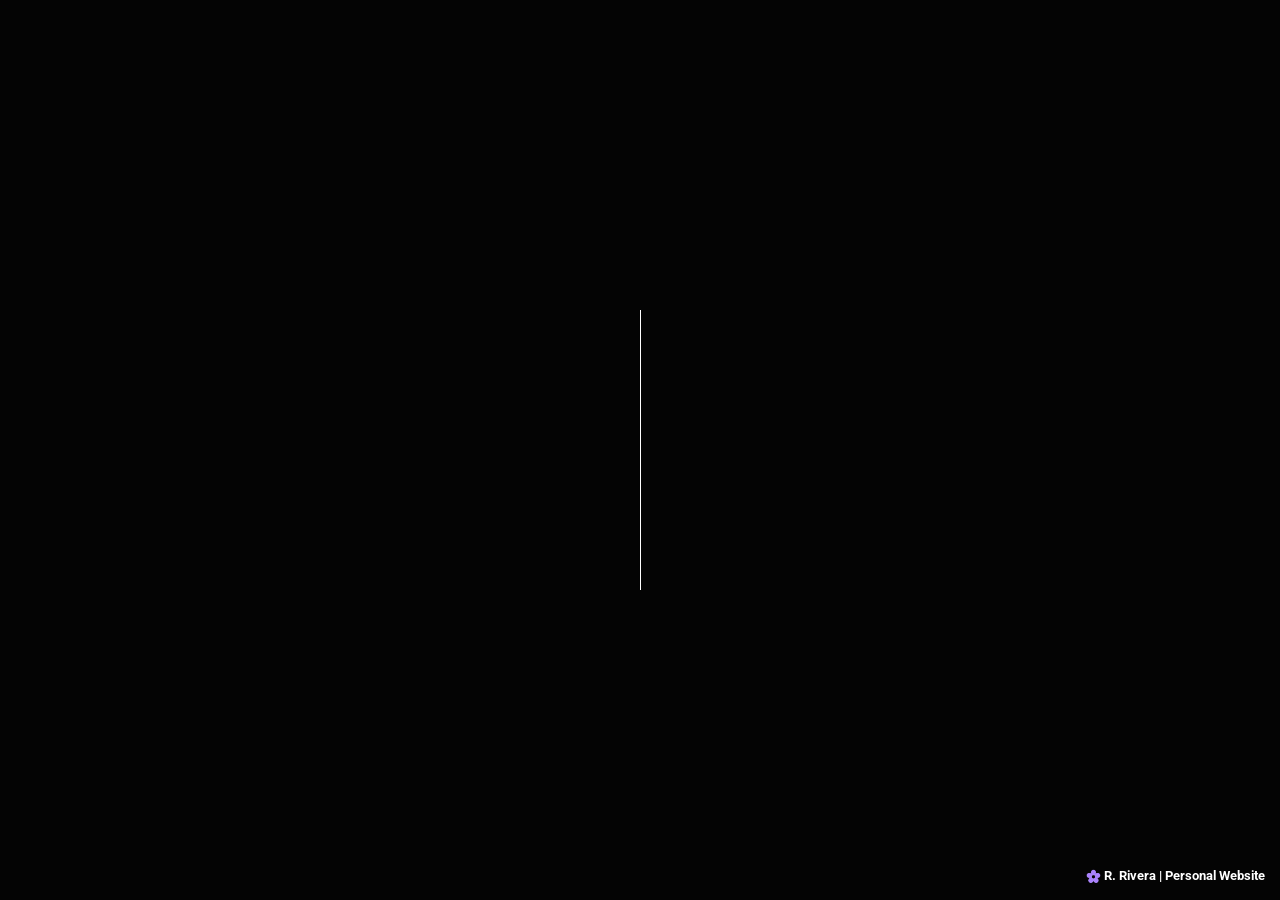
==== index.html @ f954c06a "first commit" ====
<!DOCTYPE html>
<html lang="en">
  <head>
    <meta charset="utf-8" />
    <meta content="width=device-width, initial-scale=1.0" name="viewport" />
    <title>Index - iPortfolio Bootstrap Template</title>
    <meta content="" name="description" />
    <meta content="" name="keywords" />

    <!-- Favicons -->
    <link href="assets/img/favicon.png" rel="icon" />
    <link href="assets/img/apple-touch-icon.png" rel="apple-touch-icon" />

    <!-- Fonts -->
    <link href="https://fonts.googleapis.com" rel="preconnect" />
    <link href="https://fonts.gstatic.com" rel="preconnect" crossorigin />
    <link
      href="https://fonts.googleapis.com/css2?family=Roboto:ital,wght@0,100;0,300;0,400;0,500;0,700;0,900;1,100;1,300;1,400;1,500;1,700;1,900&family=Poppins:ital,wght@0,100;0,200;0,300;0,400;0,500;0,600;0,700;0,800;0,900;1,100;1,200;1,300;1,400;1,500;1,600;1,700;1,800;1,900&family=Raleway:ital,wght@0,100;0,200;0,300;0,400;0,500;0,600;0,700;0,800;0,900;1,100;1,200;1,300;1,400;1,500;1,600;1,700;1,800;1,900&display=swap"
      rel="stylesheet"
    />

    <!-- Vendor CSS Files -->
    <link
      href="assets/vendor/bootstrap/css/bootstrap.min.css"
      rel="stylesheet"
    />
    <link
      href="assets/vendor/bootstrap-icons/bootstrap-icons.css"
      rel="stylesheet"
    />
    <link href="assets/vendor/aos/aos.css" rel="stylesheet" />
    <link
      href="assets/vendor/glightbox/css/glightbox.min.css"
      rel="stylesheet"
    />
    <link href="assets/vendor/swiper/swiper-bundle.min.css" rel="stylesheet" />

    <!-- Main CSS File -->
    <link href="assets/css/main.css" rel="stylesheet" />

    <!-- =======================================================
  * Template Name: iPortfolio
  * Template URL: https://bootstrapmade.com/iportfolio-bootstrap-portfolio-websites-template/
  * Updated: Jun 29 2024 with Bootstrap v5.3.3
  * Author: BootstrapMade.com
  * License: https://bootstrapmade.com/license/
  ======================================================== -->
  </head>

  <body class="index-page">
    <header id="header" class="header dark-background d-flex flex-column">
      <i class="header-toggle d-xl-none bi bi-list"></i>

      <div class="profile-img">
        <img
          src="assets/img/my--profile-img.jpg"
          alt=""
          class="img-fluid rounded-circle"
        />
      </div>

      <a
        href="index.html"
        class="logo d-flex align-items-center justify-content-center"
      >
        <!-- Uncomment the line below if you also wish to use an image logo -->
        <!-- <img src="assets/img/logo.png" alt=""> -->
        <h1 class="sitename">Regine Rivera</h1>
      </a>

      <div class="social-links text-center">
        <a href="#" class="github"><i class="bi bi-github"></i></a>
        <a href="#" class="facebook"><i class="bi bi-facebook"></i></a>
        <a href="#" class="instagram"><i class="bi bi-instagram"></i></a>
      </div>

      <nav id="navmenu" class="navmenu">
        <ul>
          <li>
            <a href="#hero" class="active"
              ><i class="bi bi-house navicon"></i>Home</a
            >
          </li>
          <li>
            <a href="about.html"><i class="bi bi-person navicon"></i> About</a>
          </li>
          <li>
            <a href="resume.html"
              ><i class="bi bi-file-earmark-text navicon"></i> Resume</a
            >
          </li>
          <li>
            <a href="portfolio.html"
              ><i class="bi bi-images navicon"></i> Portfolio</a
            >
          </li>
          <li>
            <a href="contact.html"
              ><i class="bi bi-envelope navicon"></i> Contact</a
            >
          </li>
        </ul>
      </nav>
    </header>

    <main class="main">
      <!-- Hero Section -->
      <section id="hero" class="hero section dark-background">
        <img src="assets/img/no-bg.jpg" alt="" data-aos="fade-in" class="" />

        <div class="container" data-aos="fade-up" data-aos-delay="100">
          <h3>Hello! I am</h3>
          <h2>Regine Rivera</h2>
          <p>
            printf
            <span
              class="typed"
              data-typed-items="('Graphic Designer'), ('Developer'), ('Student')"
              >('Graphic Designer')</span
            ><span
              class="typed-cursor typed-cursor--blink"
              aria-hidden="true"
            ></span
            ><span
              class="typed-cursor typed-cursor--blink"
              aria-hidden="true"
            ></span>
          </p>
        </div>
      </section>
      <!-- /Hero Section -->
    </main>

    <div class="credits">
      <span>
        <img src="assets/img/icon.png" width="15px" height="15px" alt="" />
        <b>R. Rivera | Personal Website</b>
      </span>
    </div>

    <!-- Scroll Top -->
    <a
      href="#"
      id="scroll-top"
      class="scroll-top d-flex align-items-center justify-content-center"
      ><i class="bi bi-arrow-up-short"></i
    ></a>

    <!-- Preloader -->
    <div id="preloader">
      <div class="line"></div>
    </div>

    <!-- Vendor JS Files -->
    <script src="assets/vendor/bootstrap/js/bootstrap.bundle.min.js"></script>
    <script src="assets/vendor/php-email-form/validate.js"></script>
    <script src="assets/vendor/aos/aos.js"></script>
    <script src="assets/vendor/typed.js/typed.umd.js"></script>
    <script src="assets/vendor/purecounter/purecounter_vanilla.js"></script>
    <script src="assets/vendor/waypoints/noframework.waypoints.js"></script>
    <script src="assets/vendor/glightbox/js/glightbox.min.js"></script>
    <script src="assets/vendor/imagesloaded/imagesloaded.pkgd.min.js"></script>
    <script src="assets/vendor/isotope-layout/isotope.pkgd.min.js"></script>
    <script src="assets/vendor/swiper/swiper-bundle.min.js"></script>

    <!-- Main JS File -->
    <script src="assets/js/main.js"></script>
  </body>
</html>
---- assets/css/main.css ----
/**
* Template Name: iPortfolio
* Template URL: https://bootstrapmade.com/iportfolio-bootstrap-portfolio-websites-template/
* Updated: Jun 29 2024 with Bootstrap v5.3.3
* Author: BootstrapMade.com
* License: https://bootstrapmade.com/license/
*/

/*--------------------------------------------------------------
# Font & Color Variables
# Help: https://bootstrapmade.com/color-system/
--------------------------------------------------------------*/
/* Fonts */
:root {
  --default-font: "Roboto", system-ui, -apple-system, "Segoe UI", Roboto,
    "Helvetica Neue", Arial, "Noto Sans", "Liberation Sans", sans-serif,
    "Apple Color Emoji", "Segoe UI Emoji", "Segoe UI Symbol", "Noto Color Emoji";
  --heading-font: "Raleway", sans-serif;
  --nav-font: "Poppins", sans-serif;
}

/* Global Colors - The following color variables are used throughout the website. Updating them here will change the color scheme of the entire website */
:root {
  --background-color: #ffffff; /* Background color for the entire website, including individual sections */
  --default-color: #272829; /* Default color used for the majority of the text content across the entire website */
  --heading-color: #050d18; /* Color for headings, subheadings and title throughout the website */
  --accent-color: #149ddd; /* Accent color that represents your brand on the website. It's used for buttons, links, and other elements that need to stand out */
  --surface-color: #ffffff; /* The surface color is used as a background of boxed elements within sections, such as cards, icon boxes, or other elements that require a visual separation from the global background. */
  --contrast-color: #ffffff; /* Contrast color for text, ensuring readability against backgrounds of accent, heading, or default colors. */
}

/* Nav Menu Colors - The following color variables are used specifically for the navigation menu. They are separate from the global colors to allow for more customization options */
:root {
  --nav-color: #a8a9b4; /* The default color of the main navmenu links */
  --nav-hover-color: #ffffff; /* Applied to main navmenu links when they are hovered over or active */
  --nav-mobile-background-color: #040b14; /* Used as the background color for mobile navigation menu */
  --nav-dropdown-background-color: #040b14; /* Used as the background color for dropdown items that appear when hovering over primary navigation items */
  --nav-dropdown-color: #a8a9b4; /* Used for navigation links of the dropdown items in the navigation menu. */
  --nav-dropdown-hover-color: #ffffff; /* Similar to --nav-hover-color, this color is applied to dropdown navigation links when they are hovered over. */
}

/* Color Presets - These classes override global colors when applied to any section or element, providing reuse of the sam color scheme. */

.light-background {
  --background-color: #f4fafd;
  --surface-color: #ffffff;
}

.dark-background {
  --background-color: #040b14;
  --default-color: #ffffff;
  --heading-color: #ffffff;
  --surface-color: #151f2b;
  --contrast-color: #ffffff;
}

/* Smooth scroll */
:root {
  scroll-behavior: smooth;
}

/*--------------------------------------------------------------
# General Styling & Shared Classes
--------------------------------------------------------------*/
body {
  color: var(--default-color);
  background-color: var(--background-color);
  font-family: var(--default-font);
}

a {
  color: var(--accent-color);
  text-decoration: none;
  transition: 0.3s;
}

a:hover {
  color: color-mix(in srgb, var(--accent-color), transparent 25%);
  text-decoration: none;
}

h1,
h2,
h3,
h4,
h5,
h6 {
  color: var(--heading-color);
  font-family: var(--heading-font);
}

/* PHP Email Form Messages
------------------------------*/
.php-email-form .error-message {
  display: none;
  background: #df1529;
  color: #ffffff;
  text-align: left;
  padding: 15px;
  margin-bottom: 24px;
  font-weight: 600;
}

.php-email-form .sent-message {
  display: none;
  color: #ffffff;
  background: #059652;
  text-align: center;
  padding: 15px;
  margin-bottom: 24px;
  font-weight: 600;
}

.php-email-form .loading {
  display: none;
  background: var(--surface-color);
  text-align: center;
  padding: 15px;
  margin-bottom: 24px;
}

.php-email-form .loading:before {
  content: "";
  display: inline-block;
  border-radius: 50%;
  width: 24px;
  height: 24px;
  margin: 0 10px -6px 0;
  border: 3px solid var(--accent-color);
  border-top-color: var(--surface-color);
  animation: php-email-form-loading 1s linear infinite;
}

@keyframes php-email-form-loading {
  0% {
    transform: rotate(0deg);
  }

  100% {
    transform: rotate(360deg);
  }
}

/*--------------------------------------------------------------
# Global Header
--------------------------------------------------------------*/
.header {
  color: var(--default-color);
  background-color: var(--background-color);
  position: fixed;
  top: 0;
  left: 0;
  bottom: 0;
  padding: 0 15px;
  width: 300px;
  transition: all ease-in-out 0.3s;
  overflow-y: auto;
  z-index: 997;
  border-right: 1px solid
    color-mix(in srgb, var(--default-color), transparent 90%);
}

.header .profile-img img {
  margin: 15px auto;
  display: block;
  width: 120px;
  border: 8px solid color-mix(in srgb, var(--default-color), transparent 85%);
}

.header .logo {
  line-height: 1;
  margin-bottom: 15px;
}

.header .logo img {
  max-height: 32px;
  margin-right: 8px;
}

.header .logo h1 {
  font-size: 24px;
  margin: 0;
  font-weight: 700;
  color: var(--heading-color);
}

.header .social-links {
  margin: 0 0 20px 0;
}

.header .social-links a {
  font-size: 16px;
  display: inline-flex;
  align-items: center;
  justify-content: center;
  background: color-mix(in srgb, var(--default-color), transparent 90%);
  color: var(--default-color);
  margin: 0 2px;
  border-radius: 50%;
  text-align: center;
  width: 40px;
  height: 40px;
  transition: 0.3s;
}

.header .social-links a:hover {
  color: var(--contrast-color);
  background: var(--accent-color);
}

@media (min-width: 1200px) {
  .header ~ main,
  .header ~ #footer {
    margin-left: 300px;
  }
}

@media (max-width: 1199px) {
  .header {
    left: -100%;
  }
}

.header.header-show {
  left: 0;
}

.header .header-toggle {
  color: var(--contrast-color);
  background-color: var(--accent-color);
  font-size: 22px;
  display: flex;
  align-items: center;
  justify-content: center;
  width: 40px;
  height: 40px;
  border-radius: 50%;
  cursor: pointer;
  position: fixed;
  top: 15px;
  right: 15px;
  z-index: 9999;
  transition: background-color 0.3s;
}

.header .header-toggle:hover {
  color: var(--contrast-color);
  background-color: color-mix(in srgb, var(--accent-color) 90%, white 15%);
}

/*--------------------------------------------------------------
# Navigation Menu
--------------------------------------------------------------*/
.mobile-nav-toggle {
  display: none;
}

.navmenu {
  padding: 0;
  z-index: 9997;
}

.navmenu ul {
  list-style: none;
  padding: 0 0 20px 0;
  margin: 0;
}

.navmenu a,
.navmenu a:focus {
  color: var(--nav-color);
  padding: 15px 10px;
  font-family: var(--nav-font);
  font-size: 16px;
  font-weight: 400;
  display: flex;
  align-items: center;
  white-space: nowrap;
  transition: 0.3s;
  width: 100%;
}

.navmenu a .navicon,
.navmenu a:focus .navicon {
  font-size: 20px;
  margin-right: 10px;
}

.navmenu a .toggle-dropdown,
.navmenu a:focus .toggle-dropdown {
  font-size: 12px;
  line-height: 0;
  margin-left: auto;
  width: 30px;
  height: 30px;
  display: flex;
  align-items: center;
  justify-content: center;
  border-radius: 50%;
  transition: 0.3s;
  flex-shrink: 0;
  background-color: color-mix(in srgb, var(--accent-color), transparent 90%);
}

.navmenu a .toggle-dropdown:hover,
.navmenu a:focus .toggle-dropdown:hover {
  background-color: var(--accent-color);
  color: var(--contrast-color);
}

.navmenu a:hover,
.navmenu .active,
.navmenu .active:focus {
  color: var(--nav-hover-color);
}

.navmenu a:hover .navicon,
.navmenu .active .navicon,
.navmenu .active:focus .navicon {
  color: var(--accent-color);
}

.navmenu .active .toggle-dropdown,
.navmenu .active:focus .toggle-dropdown {
  background-color: var(--accent-color);
  color: var(--contrast-color);
  transform: rotate(180deg);
}

.navmenu .dropdown {
  display: block;
}

.navmenu .dropdown a,
.navmenu .dropdown a:focus {
  color: --nav-dropdown-color;
}

.navmenu .dropdown a:hover,
.navmenu .dropdown .active,
.navmenu .dropdown .active:focus {
  color: var(--nav-dropdown-hover-color);
}

.navmenu .dropdown ul {
  position: static;
  display: none;
  z-index: 99;
  padding: 5px 10px;
  margin: 5px 10px;
  background-color: var(--nav-dropdown-background-color);
  border: 1px solid color-mix(in srgb, var(--default-color), transparent 90%);
  box-shadow: none;
  transition: all 0.5s ease-in-out;
}

.navmenu .dropdown ul ul {
  background-color: rgba(33, 37, 41, 0.1);
}

.navmenu .dropdown > .dropdown-active {
  display: block;
  background-color: rgba(33, 37, 41, 0.03);
}

.credits {
  justify-content: end;
  display: flex;
  position: fixed;
  right: 0;
  left: 0;
  bottom: 0;
  padding: 15px;
  font-size: 13px;
  text-align: center;
  color: #fff;
  z-index: 999999;
}

.credits img {
  transition: 0.3s;
  animation: credits-img 5s infinite;
}

@keyframes credits-img {
  50% {
    transform: rotateY(180deg);
  }
}

/*--------------------------------------------------------------
# Preloader
--------------------------------------------------------------*/
#preloader {
  display: flex;
  position: fixed;
  inset: 0;
  width: 100%;
  height: 100vh;
  z-index: 99999;
}

#preloader:before,
#preloader:after {
  content: "";
  background-color: #040404;
  position: absolute;
  inset: 0;
  width: 50%;
  height: 100%;
  transition: all 0.3s ease 0s;
  z-index: -1;
}

#preloader:after {
  left: auto;
  right: 0;
}

#preloader .line {
  position: relative;
  overflow: hidden;
  margin: auto;
  width: 1px;
  height: 280px;
  transition: all 0.8s ease 0s;
}

#preloader .line:before {
  content: "";
  position: absolute;
  background-color: #fff;
  left: 0;
  top: 50%;
  width: 1px;
  height: 0%;
  transform: translateY(-50%);
  animation: lineincrease 1000ms ease-in-out 0s forwards;
}

#preloader .line:after {
  content: "";
  position: absolute;
  background-color: #999;
  left: 0;
  top: 0;
  width: 1px;
  height: 100%;
  transform: translateY(-100%);
  animation: linemove 1200ms linear 0s infinite;
  animation-delay: 2000ms;
}

#preloader.loaded .line {
  opacity: 0;
  height: 100% !important;
}

#preloader.loaded .line:after {
  opacity: 0;
}

#preloader.loaded:before,
#preloader.loaded:after {
  animation: preloaderfinish 300ms ease-in-out 500ms forwards;
}

@keyframes lineincrease {
  0% {
    height: 0%;
  }

  100% {
    height: 100%;
  }
}

@keyframes linemove {
  0% {
    transform: translateY(200%);
  }

  100% {
    transform: translateY(-100%);
  }
}

@keyframes preloaderfinish {
  0% {
    width: 5 0%;
  }

  100% {
    width: 0%;
  }
}

/*--------------------------------------------------------------
# Scroll Top Button
--------------------------------------------------------------*/
.scroll-top {
  position: fixed;
  visibility: hidden;
  opacity: 0;
  right: 15px;
  bottom: -15px;
  z-index: 99999;
  background-color: var(--accent-color);
  width: 44px;
  height: 44px;
  border-radius: 50px;
  transition: all 0.4s;
}

.scroll-top i {
  font-size: 24px;
  color: var(--contrast-color);
  line-height: 0;
}

.scroll-top:hover {
  background-color: color-mix(in srgb, var(--accent-color), transparent 20%);
  color: var(--contrast-color);
}

.scroll-top.active {
  visibility: visible;
  opacity: 1;
  bottom: 15px;
}

/*--------------------------------------------------------------
# Disable aos animation delay on mobile devices
--------------------------------------------------------------*/
@media screen and (max-width: 768px) {
  [data-aos-delay] {
    transition-delay: 0 !important;
  }
}

/*--------------------------------------------------------------
# Global Page Titles & Breadcrumbs
--------------------------------------------------------------*/
.page-title {
  color: var(--default-color);
  background-color: var(--background-color);
  padding: 25px 0;
  position: relative;
}

.page-title h1 {
  font-size: 24px;
  font-weight: 700;
}

.page-title .breadcrumbs ol {
  display: flex;
  flex-wrap: wrap;
  list-style: none;
  padding: 0;
  margin: 0;
  font-size: 14px;
  font-weight: 400;
}

.page-title .breadcrumbs ol li + li {
  padding-left: 10px;
}

.page-title .breadcrumbs ol li + li::before {
  content: "/";
  display: inline-block;
  padding-right: 10px;
  color: color-mix(in srgb, var(--default-color), transparent 70%);
}

/*--------------------------------------------------------------
# Global Sections
--------------------------------------------------------------*/
/* Global section styles */
/* General styling for all sections */
section,
.section {
  position: relative; /* Needed for the overlay */
  color: var(--contrast-color);
  background-color: rgba(0, 0, 0, 0.65); /* Fallback if the image fails */
  padding: 80px 0;
  overflow: hidden; /* Ensures no extra spacing issues */
  background-size: cover;
  background-position: center;
  background-repeat: no-repeat;
  background-attachment: fixed; /* Keeps background still when scrolling */
}

/* Overlay applied to all sections */
section::before,
.section::before {
  content: "";
  position: absolute;
  top: 0;
  left: 0;
  width: 100%;
  height: 100%;
  background: rgba(0, 0, 0, 0.5); /* Adjust transparency (0.5 = 50% dark) */
  z-index: 1; /* Ensures it stays behind the text */
}

/* Ensures the text stays above the overlay */
section .container,
.section .container {
  position: relative;
  z-index: 2;
}

/* About Section */
#about {
  background-image: url("/assets/img/BG.gif");
}

/* Skills Section */
#skills {
  background-image: url("/assets/img/BG.gif");
}

#contact {
  background-image: url("/assets/img/BG.gif");
}

#counts {
  background-image: url("/assets/img/BG.gif");
}

#portfolio {
  background-image: url("/assets/img/BG.gif");
}

#testimonials {
  background-image: url("/assets/img/BG.gif");
}

#resume {
  background-image: url("/assets/img/BG.gif");
}

/*--------------------------------------------------------------
# Global Section Titles
--------------------------------------------------------------*/
.section-title {
  padding-bottom: 60px;
  position: relative;
}

.section-title h2 {
  font-size: 32px;
  font-weight: 700;
  margin-bottom: 20px;
  padding-bottom: 20px;
  position: relative;
  color: var(--contrast-color);
}

.section-title h2:after {
  content: "";
  position: absolute;
  display: block;
  width: 50px;
  height: 3px;
  background: var(--accent-color);
  left: 0;
  bottom: 0;
}

.section-title p {
  margin-bottom: 0;
}

/*--------------------------------------------------------------
# Hero Section
--------------------------------------------------------------*/
.hero {
  width: 100%;
  min-height: 100vh;
  position: relative;
  padding: 80px 0;
  display: flex;
  align-items: center;
  justify-content: center;
}

.hero img {
  position: absolute;
  inset: 0;
  display: block;
  width: 100%;
  height: 100%;
  object-fit: cover;
  z-index: 1;
}

.hero:before {
  content: "";
  background: color-mix(in srgb, var(--background-color), transparent 70%);
  position: absolute;
  inset: 0;
  z-index: 2;
}

.hero .container {
  position: relative;
  z-index: 3;
}

.hero h2 {
  margin: 0;
  font-size: 64px;
  font-weight: 700;
}

.hero p {
  margin: 5px 0 0 0;
  font-size: 26px;
}

.hero p span {
  letter-spacing: 1px;
  border-bottom: 2px solid var(--accent-color);
}

.hero .social-links {
  margin-top: 25px;
}

.hero .social-links a {
  font-size: 24px;
  display: inline-block;
  color: color-mix(in srgb, var(--default-color), transparent 50%);
  line-height: 1;
  margin-right: 20px;
  transition: 0.3s;
}

.hero .social-links a:hover {
  color: var(--accent-color);
}

@media (max-width: 768px) {
  .hero h2 {
    font-size: 32px;
  }

  .hero p {
    font-size: 20px;
  }
}

/*--------------------------------------------------------------
# About Section
--------------------------------------------------------------*/
.about .content h2 {
  font-weight: 700;
  font-size: 24px;
}

.about .content ul {
  list-style: none;
  padding: 0;
}

.about .content ul li {
  margin-bottom: 20px;
  display: flex;
  align-items: center;
}

.about .content ul strong {
  margin-right: 10px;
}

.about .content ul i {
  font-size: 16px;
  margin-right: 5px;
  color: var(--accent-color);
  line-height: 0;
}

/*--------------------------------------------------------------
# Count Section
--------------------------------------------------------------*/
.counts {
  padding: 70px 0 60px;
}

.counts .count-box {
  padding: 30px 30px 25px 30px;
  width: 100%;
  position: relative;
  text-align: center;
  background: rgba(255, 255, 255, 0.1);
}

.counts .count-box i {
  position: absolute;
  top: -25px;
  left: 50%;
  transform: translateX(-50%);
  font-size: 24px;
  background: rgba(255, 255, 255, 0.1);
  padding: 12px;
  color: #0de0e7;
  border-radius: 50px;
  line-height: 0;
}

.counts .count-box span {
  font-size: 36px;
  display: block;
  font-weight: 600;
  color: #fff;
}

.counts .count-box p {
  padding: 0;
  margin: 0;
  font-family: "Raleway", sans-serif;
  font-size: 14px;
}

/*--------------------------------------------------------------
# Skills Section
--------------------------------------------------------------*/
.skills .progress {
  height: 60px;
  display: block;
  background: none;
  border-radius: 0;
}

.skills .progress .skill {
  color: var(--heading-color);
  padding: 0;
  margin: 0 0 6px 0;
  text-transform: uppercase;
  display: block;
  font-weight: 600;
  font-family: var(--heading-font);
}

.skills .progress .skill .val {
  float: right;
  font-style: normal;
}

.skills .progress-bar-wrap {
  background: color-mix(in srgb, var(--default-color), transparent 90%);
  height: 10px;
}

.skills .progress-bar {
  width: 1px;
  height: 10px;
  transition: 0.9s;
  background-color: var(--accent-color);
}

/*--------------------------------------------------------------
# Resume Section
--------------------------------------------------------------*/
.resume .resume-title {
  color: var(--heading-color);
  font-size: 26px;
  font-weight: 700;
  margin-top: 20px;
  margin-bottom: 20px;
}

.resume .resume-item {
  padding: 0 0 20px 20px;
  margin-top: -2px;
  border-left: 2px solid var(--accent-color);
  position: relative;
}

.resume .resume-item h4 {
  line-height: 18px;
  font-size: 18px;
  font-weight: 600;
  text-transform: uppercase;
  color: color-mix(in srgb, var(--default-color), transparent 20%);
  margin-bottom: 10px;
}

.resume .resume-item h5 {
  font-size: 16px;
  padding: 5px 15px;
  display: inline-block;
  font-weight: 600;
  margin-bottom: 10px;
}

.resume .resume-item ul {
  padding-left: 20px;
}

.resume .resume-item ul li {
  padding-bottom: 10px;
}

.resume .resume-item:last-child {
  padding-bottom: 0;
}

.resume .resume-item::before {
  content: "";
  position: absolute;
  width: 16px;
  height: 16px;
  border-radius: 50px;
  left: -9px;
  top: 0;
  background: var(--background-color);
  border: 2px solid var(--accent-color);
}

/*--------------------------------------------------------------
# Portfolio Section
--------------------------------------------------------------*/
.portfolio .portfolio-filters {
  padding: 0;
  margin: 0 auto 20px auto;
  list-style: none;
  text-align: center;
}

.portfolio .portfolio-filters li {
  cursor: pointer;
  display: inline-block;
  padding: 0;
  font-size: 14px;
  font-weight: 400;
  margin: 0 10px;
  line-height: 1;
  text-transform: uppercase;
  margin-bottom: 10px;
  transition: all 0.3s ease-in-out;
}

.portfolio .portfolio-filters li:hover,
.portfolio .portfolio-filters li.filter-active {
  color: var(--accent-color);
}

.portfolio .portfolio-filters li:first-child {
  margin-left: 0;
}

.portfolio .portfolio-filters li:last-child {
  margin-right: 0;
}

@media (max-width: 575px) {
  .portfolio .portfolio-filters li {
    font-size: 14px;
    margin: 0 5px;
  }
}

.portfolio .portfolio-content {
  position: relative;
  overflow: hidden;
}

.portfolio .portfolio-content img {
  transition: 0.3s;
}

.portfolio .portfolio-content .portfolio-info {
  opacity: 0;
  position: absolute;
  inset: 0;
  z-index: 3;
  transition: all ease-in-out 0.3s;
  background: rgba(0, 0, 0, 0.6);
  padding: 15px;
}

.portfolio .portfolio-content .portfolio-info h4 {
  font-size: 14px;
  padding: 5px 10px;
  font-weight: 400;
  color: #ffffff;
  display: inline-block;
  background-color: var(--accent-color);
}

.portfolio .portfolio-content .portfolio-info p {
  position: absolute;
  bottom: 10px;
  text-align: center;
  display: inline-block;
  left: 0;
  right: 0;
  font-size: 16px;
  font-weight: 600;
  color: rgba(255, 255, 255, 0.8);
}

.portfolio .portfolio-content .portfolio-info .preview-link,
.portfolio .portfolio-content .portfolio-info .details-link {
  position: absolute;
  left: calc(50% - 40px);
  font-size: 26px;
  top: calc(50% - 14px);
  color: #fff;
  transition: 0.3s;
  line-height: 1.2;
}

.portfolio .portfolio-content .portfolio-info .preview-link:hover,
.portfolio .portfolio-content .portfolio-info .details-link:hover {
  color: var(--accent-color);
}

.portfolio .portfolio-content .portfolio-info .details-link {
  left: 50%;
  font-size: 34px;
  line-height: 0;
}

.portfolio .portfolio-content:hover .portfolio-info {
  opacity: 1;
}

.portfolio .portfolio-content:hover img {
  transform: scale(1.1);
}

/*--------------------------------------------------------------
# Services Section
--------------------------------------------------------------*/
.services .service-item {
  position: relative;
}

.services .service-item .icon {
  background: var(--accent-color);
  display: flex;
  align-items: center;
  justify-content: center;
  width: 54px;
  height: 54px;
  border-radius: 50%;
  transition: 0.5s;
  border: 1px solid var(--accent-color);
  margin-right: 20px;
}

.services .service-item .icon i {
  color: var(--contrast-color);
  font-size: 24px;
  line-height: 0;
}

.services .service-item:hover .icon {
  background: var(--surface-color);
}

.services .service-item:hover .icon i {
  color: var(--accent-color);
}

.services .service-item .title {
  font-weight: 700;
  margin-bottom: 15px;
  font-size: 18px;
}

.services .service-item .title a {
  color: var(--heading-color);
}

.services .service-item .title a:hover {
  color: var(--accent-color);
}

.services .service-item .description {
  line-height: 24px;
  font-size: 14px;
}

/*--------------------------------------------------------------
# Testimonials Section
--------------------------------------------------------------*/
.testimonials .testimonials-carousel,
.testimonials .testimonials-slider {
  overflow: hidden;
}

.testimonials .testimonial-item {
  box-sizing: content-box;
  text-align: center;
  min-height: 320px;
}

.testimonials .testimonial-item .testimonial-img {
  width: 90px;
  border-radius: 50%;
  margin: 0 auto;
}

.testimonials .testimonial-item h3 {
  font-size: 18px;
  font-weight: bold;
  margin: 10px 0 5px 0;
}

.testimonials .testimonial-item h4 {
  font-size: 14px;
  color: color-mix(in srgb, var(--default-color), transparent 20%);
  margin: 0;
}

.testimonials .testimonial-item .quote-icon-left,
.testimonials .testimonial-item .quote-icon-right {
  color: color-mix(in srgb, var(--accent-color), transparent 40%);
  font-size: 26px;
  line-height: 0;
}

.testimonials .testimonial-item .quote-icon-left {
  display: inline-block;
  left: -5px;
  position: relative;
}

.testimonials .testimonial-item .quote-icon-right {
  display: inline-block;
  right: -5px;
  position: relative;
  top: 10px;
  transform: scale(-1, -1);
}

.testimonials .testimonial-item p {
  font-style: italic;
  margin: 0 15px 15px 15px;
  padding: 20px;
  background-color: var(--surface-color);
  position: relative;
  margin-bottom: 35px;
  border-radius: 6px;
  box-shadow: 0px 2px 15px rgba(0, 0, 0, 0.1);
}

.testimonials .testimonial-item p::after {
  content: "";
  width: 0;
  height: 0;
  border-top: 20px solid var(--surface-color);
  border-right: 20px solid transparent;
  border-left: 20px solid transparent;
  position: absolute;
  bottom: -20px;
  left: calc(50% - 20px);
}

.testimonials .swiper-wrapper {
  height: auto;
}

.testimonials .swiper-pagination {
  margin-top: 40px;
  position: relative;
}

.testimonials .swiper-pagination .swiper-pagination-bullet {
  width: 12px;
  height: 12px;
  background-color: var(--background-color);
  opacity: 1;
  border: 1px solid var(--accent-color);
}

.testimonials .swiper-pagination .swiper-pagination-bullet-active {
  background-color: var(--accent-color);
}

/*--------------------------------------------------------------
# Contact Section
--------------------------------------------------------------*/
.contact .info-wrap {
  background-color: rgba(0, 0, 0, 0.65);
  box-shadow: 0px 0px 20px rgba(0, 0, 0, 0.1);
  padding: 30px;
}

@media (max-width: 575px) {
  .contact .info-wrap {
    padding: 20px;
  }
}

.contact .info-item {
  margin-bottom: 40px;
}

.contact .info-item i {
  font-size: 20px;
  color: var(--accent-color);
  background: color-mix(in srgb, var(--accent-color), transparent 92%);
  width: 44px;
  height: 44px;
  display: flex;
  justify-content: center;
  align-items: center;
  border-radius: 50px;
  transition: all 0.3s ease-in-out;
  margin-right: 15px;
}

.contact .info-item h3 {
  padding: 0;
  font-size: 18px;
  font-weight: 700;
  margin-bottom: 5px;
}

.contact .info-item p {
  padding: 0;
  margin-bottom: 0;
  font-size: 14px;
}

.contact .info-item:hover i {
  background: var(--accent-color);
  color: var(--contrast-color);
}

.contact .php-email-form {
  background-color: rgba(0, 0, 0, 0.65);
  height: 100%;
  padding: 30px;
  box-shadow: 0px 0px 20px rgba(0, 0, 0, 0.1);
}

@media (max-width: 575px) {
  .contact .php-email-form {
    padding: 20px;
  }
}

.contact .php-email-form input[type="text"],
.contact .php-email-form input[type="email"],
.contact .php-email-form textarea {
  font-size: 14px;
  padding: 10px 15px;
  box-shadow: none;
  border-radius: 0;
  color: var(--default-color);
  background-color: var(--surface-color);
  border-color: color-mix(in srgb, var(--default-color), transparent 80%);
}

.contact .php-email-form input[type="text"]:focus,
.contact .php-email-form input[type="email"]:focus,
.contact .php-email-form textarea:focus {
  border-color: var(--accent-color);
}

.contact .php-email-form input[type="text"]::placeholder,
.contact .php-email-form input[type="email"]::placeholder,
.contact .php-email-form textarea::placeholder {
  color: color-mix(in srgb, var(--default-color), transparent 70%);
}

.contact .php-email-form button[type="submit"] {
  color: var(--contrast-color);
  background: var(--accent-color);
  border: 0;
  padding: 10px 30px;
  transition: 0.4s;
  border-radius: 50px;
}

.contact .php-email-form button[type="submit"]:hover {
  background: color-mix(in srgb, var(--accent-color), transparent 25%);
}

/*--------------------------------------------------------------
# Portfolio Details Section
--------------------------------------------------------------*/
.portfolio-details .portfolio-details-slider img {
  width: 100%;
}

.portfolio-details .portfolio-details-slider .swiper-pagination {
  margin-top: 20px;
  position: relative;
}

.portfolio-details
  .portfolio-details-slider
  .swiper-pagination
  .swiper-pagination-bullet {
  width: 12px;
  height: 12px;
  background-color: color-mix(in srgb, var(--default-color), transparent 85%);
  opacity: 1;
}

.portfolio-details
  .portfolio-details-slider
  .swiper-pagination
  .swiper-pagination-bullet-active {
  background-color: var(--accent-color);
}

.portfolio-details .portfolio-info {
  padding: 30px;
  box-shadow: 0px 0 30px rgba(0, 0, 0, 0.1);
}

.portfolio-details .portfolio-info h3 {
  font-size: 22px;
  font-weight: 700;
  margin-bottom: 20px;
  padding-bottom: 20px;
  border-bottom: 1px solid
    color-mix(in srgb, var(--default-color), transparent 85%);
}

.portfolio-details .portfolio-info ul {
  list-style: none;
  padding: 0;
  font-size: 15px;
}

.portfolio-details .portfolio-info ul li + li {
  margin-top: 10px;
}

.portfolio-details .portfolio-description {
  padding-top: 30px;
}

.portfolio-details .portfolio-description h2 {
  font-size: 26px;
  font-weight: 700;
  margin-bottom: 20px;
}

.portfolio-details .portfolio-description p {
  padding: 0;
  color: color-mix(in srgb, var(--default-color), transparent 30%);
}

/*--------------------------------------------------------------
# Service Details Section
--------------------------------------------------------------*/
.service-details .services-list {
  padding: 10px 30px;
  border: 1px solid color-mix(in srgb, var(--default-color), transparent 90%);
  margin-bottom: 20px;
}

.service-details .services-list a {
  display: block;
  line-height: 1;
  padding: 8px 0 8px 15px;
  border-left: 3px solid
    color-mix(in srgb, var(--default-color), transparent 70%);
  margin: 20px 0;
  color: color-mix(in srgb, var(--default-color), transparent 20%);
  transition: 0.3s;
}

.service-details .services-list a.active {
  color: var(--heading-color);
  font-weight: 700;
  border-color: var(--accent-color);
}

.service-details .services-list a:hover {
  border-color: var(--accent-color);
}

.service-details .services-img {
  margin-bottom: 20px;
}

.service-details h3 {
  font-size: 26px;
  font-weight: 700;
}

.service-details h4 {
  font-size: 20px;
  font-weight: 700;
}

.service-details p {
  font-size: 15px;
}

.service-details ul {
  list-style: none;
  padding: 0;
  font-size: 15px;
}

.service-details ul li {
  padding: 5px 0;
  display: flex;
  align-items: center;
}

.service-details ul i {
  font-size: 20px;
  margin-right: 8px;
  color: var(--accent-color);
}

/*--------------------------------------------------------------
# Starter Section Section
--------------------------------------------------------------*/
.starter-section {
  /* Add your styles here */
}

/*--------- GIF BACKGROUND CHOOYYY ----------*/
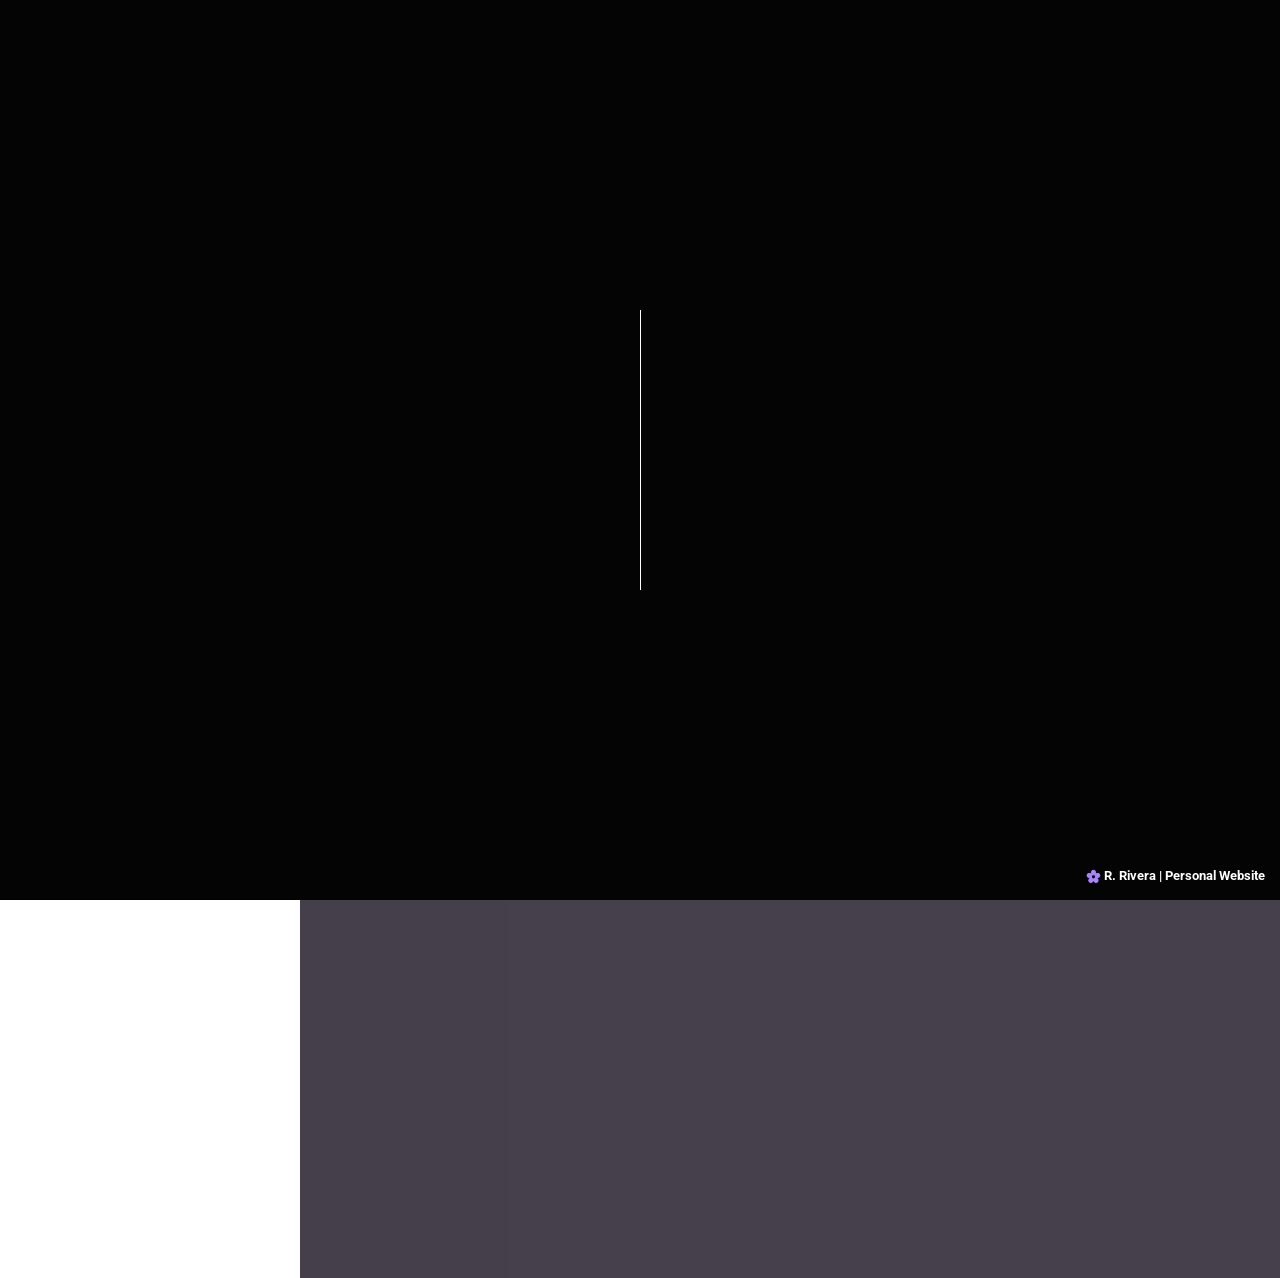
==== commit f516886f: "changed folder & add deatils in each section" ====
--- a/index.html
+++ b/index.html
@@ -64,8 +64,7 @@
         class="logo d-flex align-items-center justify-content-center"
       >
         <!-- Uncomment the line below if you also wish to use an image logo -->
-        <!-- <img src="assets/img/logo.png" alt=""> -->
-        <h1 class="sitename">Regine Rivera</h1>
+        <img src="assets/img/logo.png" alt="" />
       </a>
 
       <div class="social-links text-center">
@@ -106,7 +105,7 @@
     <main class="main">
       <!-- Hero Section -->
       <section id="hero" class="hero section dark-background">
-        <img src="assets/img/no-bg.jpg" alt="" data-aos="fade-in" class="" />
+        <img src="assets/img/no-bg.gif" alt="" data-aos="fade-in" class="" />
 
         <div class="container" data-aos="fade-up" data-aos-delay="100">
           <h3>Hello! I am</h3>
@@ -126,6 +125,41 @@
               aria-hidden="true"
             ></span>
           </p>
+
+          <div class="hero-img">
+            <img src="assets/img/ME.png" alt="Image" />
+          </div>
+          <div class="liquid-shape">
+            <svg
+              viewBox="0 0 500 500"
+              xmlns="http://www.w3.org/2000/svg"
+              xmlns:xlink="http://www.w3.org/1999/xlink"
+              width="100%"
+              id="blobSvg"
+            >
+              <path fill="#910de9">
+                <animate
+                  attributeName="d"
+                  dur="10000ms"
+                  repeatCount="indefinite"
+                  values="M433,328.5Q437,407,355,394Q273,381,218.5,390.5Q164,400,137.5,350Q111,300,120,253Q129,206,140.5,143.5Q152,81,216,79.5Q280,78,332,108Q384,138,406.5,194Q429,250,433,328.5Z;
+
+                  M434,309Q391,368,334.5,388.5Q278,409,209.5,424Q141,439,103,378Q65,317,85.5,257.5Q106,198,134,147.5Q162,97,226,59.5Q290,22,347,71.5Q404,121,440.5,185.5Q477,250,434,309Z;
+
+                  M399,309Q390,368,339.5,418.5Q289,469,230.5,426.5Q172,384,123,349Q74,314,49,241Q24,168,108.5,159.5Q193,151,231.5,142.5Q270,134,316,145Q362,156,385,203Q408,250,399,309Z;
+
+                  M398.5,289Q343,328,305.5,340.5Q268,353,203,398.5Q138,444,116.5,375Q95,306,63,238Q31,170,109,155.5Q187,141,236,96Q285,51,306,118.5Q327,186,390.5,218Q454,250,398.5,289Z;
+
+                  M375.5,283.5Q330,317,299,335.5Q268,354,219,371.5Q170,389,140.5,345Q111,301,123.5,255Q136,209,132.5,125Q129,41,198,96Q267,151,343.5,129Q420,107,420.5,178.5Q421,250,375.5,283.5Z;
+
+                  M450.5,315.5Q406,381,340,383Q274,385,214,400.5Q154,416,108.5,367Q63,318,39.5,241.5Q16,165,96,143.5Q176,122,227,107.5Q278,93,359.5,91.5Q441,90,468,170Q495,250,450.5,315.5Z;
+
+                  M433,328.5Q437,407,355,394Q273,381,218.5,390.5Q164,400,137.5,350Q111,300,120,253Q129,206,140.5,143.5Q152,81,216,79.5Q280,78,332,108Q384,138,406.5,194Q429,250,433,328.5Z;
+                  "
+                ></animate>
+              </path>
+            </svg>
+          </div>
         </div>
       </section>
       <!-- /Hero Section -->
--- a/assets/css/main.css
+++ b/assets/css/main.css
@@ -22,9 +22,9 @@
 /* Global Colors - The following color variables are used throughout the website. Updating them here will change the color scheme of the entire website */
 :root {
   --background-color: #ffffff; /* Background color for the entire website, including individual sections */
-  --default-color: #272829; /* Default color used for the majority of the text content across the entire website */
-  --heading-color: #050d18; /* Color for headings, subheadings and title throughout the website */
-  --accent-color: #149ddd; /* Accent color that represents your brand on the website. It's used for buttons, links, and other elements that need to stand out */
+  --default-color: #c7baff; /* Default color used for the majority of the text content across the entire website */
+  --heading-color: #ffffff; /* Color for headings, subheadings and title throughout the website */
+  --accent-color: #a557e6; /* Accent color that represents your brand on the website. It's used for buttons, links, and other elements that need to stand out */
   --surface-color: #ffffff; /* The surface color is used as a background of boxed elements within sections, such as cards, icon boxes, or other elements that require a visual separation from the global background. */
   --contrast-color: #ffffff; /* Contrast color for text, ensuring readability against backgrounds of accent, heading, or default colors. */
 }
@@ -33,10 +33,7 @@
 :root {
   --nav-color: #a8a9b4; /* The default color of the main navmenu links */
   --nav-hover-color: #ffffff; /* Applied to main navmenu links when they are hovered over or active */
-  --nav-mobile-background-color: #040b14; /* Used as the background color for mobile navigation menu */
-  --nav-dropdown-background-color: #040b14; /* Used as the background color for dropdown items that appear when hovering over primary navigation items */
-  --nav-dropdown-color: #a8a9b4; /* Used for navigation links of the dropdown items in the navigation menu. */
-  --nav-dropdown-hover-color: #ffffff; /* Similar to --nav-hover-color, this color is applied to dropdown navigation links when they are hovered over. */
+  --nav-mobile-background-color: #ffffff; /* Used as the background color for mobile navigation menu */
 }
 
 /* Color Presets - These classes override global colors when applied to any section or element, providing reuse of the sam color scheme. */
@@ -47,10 +44,10 @@
 }
 
 .dark-background {
-  --background-color: #040b14;
+  --background-color: #1a0631;
   --default-color: #ffffff;
   --heading-color: #ffffff;
-  --surface-color: #151f2b;
+  --surface-color: #aa99d1;
   --contrast-color: #ffffff;
 }
 
@@ -104,7 +101,7 @@
 .php-email-form .sent-message {
   display: none;
   color: #ffffff;
-  background: #059652;
+  background: #440596;
   text-align: center;
   padding: 15px;
   margin-bottom: 24px;
@@ -612,34 +609,48 @@
   z-index: 2;
 }
 
-/* About Section */
-#about {
-  background-image: url("/assets/img/BG.gif");
-}
-
-/* Skills Section */
-#skills {
-  background-image: url("/assets/img/BG.gif");
-}
-
-#contact {
-  background-image: url("/assets/img/BG.gif");
-}
-
-#counts {
-  background-image: url("/assets/img/BG.gif");
-}
-
-#portfolio {
-  background-image: url("/assets/img/BG.gif");
-}
-
-#testimonials {
-  background-image: url("/assets/img/BG.gif");
-}
-
+/* Apply background to multiple sections */
+#about,
+#skills,
+#contact,
+#counts,
+#portfolio,
+#testimonials,
 #resume {
-  background-image: url("/assets/img/BG.gif");
+  background-image: url("/assets/img/no-bg.gif");
+  background-position: right center;
+  background-repeat: no-repeat;
+  background-size: cover;
+}
+
+/* Dark overlay effect */
+#about::before,
+#skills::before,
+#contact::before,
+#counts::before,
+#portfolio::before,
+#testimonials::before,
+#resume::before {
+  content: "";
+  position: absolute;
+  top: 0;
+  left: 0;
+  width: 100%;
+  height: 100%;
+  background: rgba(0, 0, 0, 0.6); /* Adjust transparency (0.3 = 30% dark) */
+  z-index: 1;
+}
+
+/* Ensure content appears above the overlay */
+#about *,
+#skills *,
+#contact *,
+#counts *,
+#portfolio *,
+#testimonials *,
+#resume * {
+  position: relative;
+  z-index: 2;
 }
 
 /*--------------------------------------------------------------
@@ -739,6 +750,16 @@
   transition: 0.3s;
 }
 
+.hero-img {
+  text-align: center;
+}
+
+.hero-img img {
+  width: 100%;
+  max-width: 350px;
+  height: auto;
+}
+
 .hero .social-links a:hover {
   color: var(--accent-color);
 }
@@ -801,12 +822,11 @@
 .counts .count-box i {
   position: absolute;
   top: -25px;
-  left: 50%;
   transform: translateX(-50%);
   font-size: 24px;
   background: rgba(255, 255, 255, 0.1);
   padding: 12px;
-  color: #0de0e7;
+  color: #d989f8;
   border-radius: 50px;
   line-height: 0;
 }
@@ -1422,8 +1442,3 @@
 /*--------------------------------------------------------------
 # Starter Section Section
 --------------------------------------------------------------*/
-.starter-section {
-  /* Add your styles here */
-}
-
-/*--------- GIF BACKGROUND CHOOYYY ----------*/
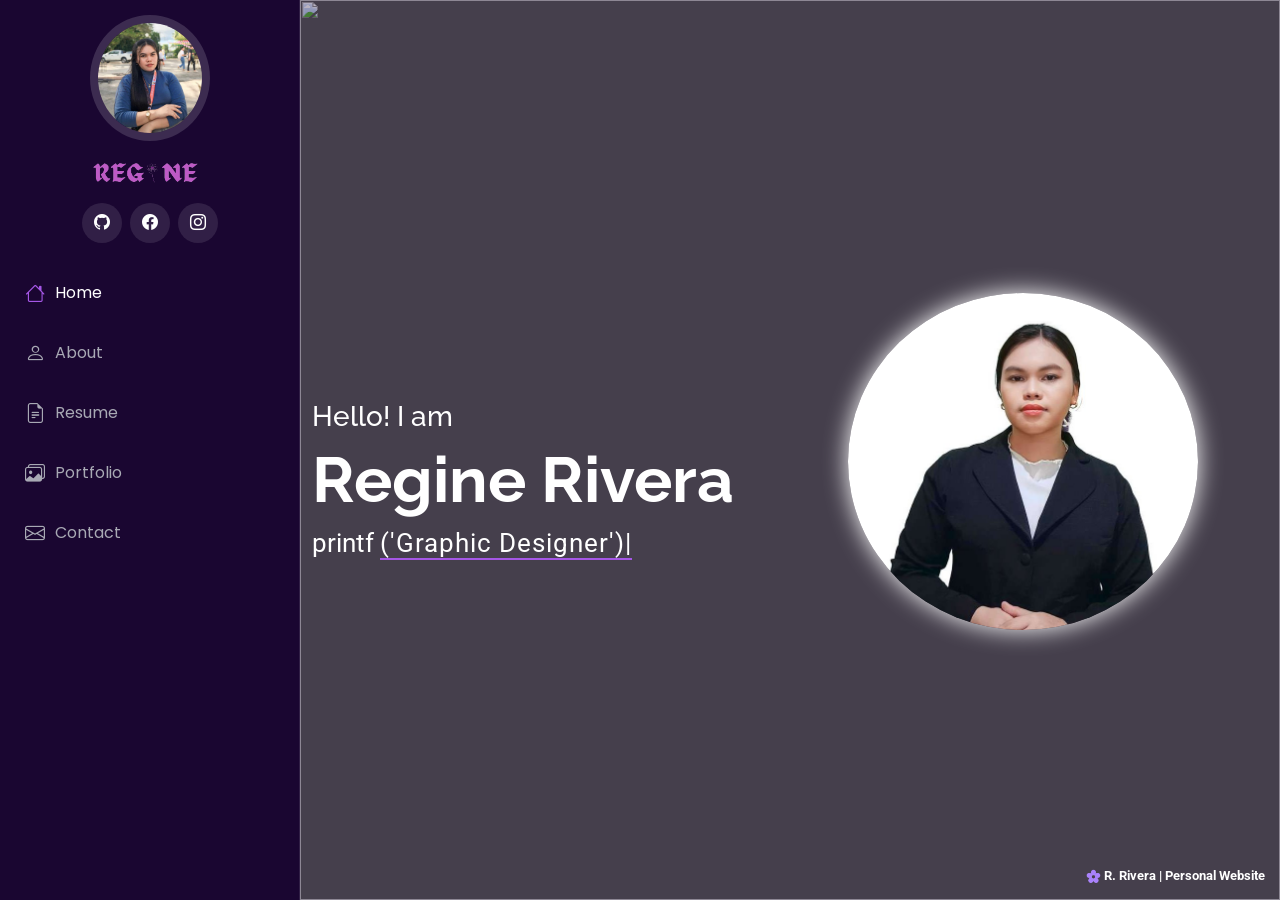
==== commit c5441a59: "Save changes before switching branches" ====
--- a/index.html
+++ b/index.html
@@ -127,38 +127,7 @@
           </p>
 
           <div class="hero-img">
-            <img src="assets/img/ME.png" alt="Image" />
-          </div>
-          <div class="liquid-shape">
-            <svg
-              viewBox="0 0 500 500"
-              xmlns="http://www.w3.org/2000/svg"
-              xmlns:xlink="http://www.w3.org/1999/xlink"
-              width="100%"
-              id="blobSvg"
-            >
-              <path fill="#910de9">
-                <animate
-                  attributeName="d"
-                  dur="10000ms"
-                  repeatCount="indefinite"
-                  values="M433,328.5Q437,407,355,394Q273,381,218.5,390.5Q164,400,137.5,350Q111,300,120,253Q129,206,140.5,143.5Q152,81,216,79.5Q280,78,332,108Q384,138,406.5,194Q429,250,433,328.5Z;
-
-                  M434,309Q391,368,334.5,388.5Q278,409,209.5,424Q141,439,103,378Q65,317,85.5,257.5Q106,198,134,147.5Q162,97,226,59.5Q290,22,347,71.5Q404,121,440.5,185.5Q477,250,434,309Z;
-
-                  M399,309Q390,368,339.5,418.5Q289,469,230.5,426.5Q172,384,123,349Q74,314,49,241Q24,168,108.5,159.5Q193,151,231.5,142.5Q270,134,316,145Q362,156,385,203Q408,250,399,309Z;
-
-                  M398.5,289Q343,328,305.5,340.5Q268,353,203,398.5Q138,444,116.5,375Q95,306,63,238Q31,170,109,155.5Q187,141,236,96Q285,51,306,118.5Q327,186,390.5,218Q454,250,398.5,289Z;
-
-                  M375.5,283.5Q330,317,299,335.5Q268,354,219,371.5Q170,389,140.5,345Q111,301,123.5,255Q136,209,132.5,125Q129,41,198,96Q267,151,343.5,129Q420,107,420.5,178.5Q421,250,375.5,283.5Z;
-
-                  M450.5,315.5Q406,381,340,383Q274,385,214,400.5Q154,416,108.5,367Q63,318,39.5,241.5Q16,165,96,143.5Q176,122,227,107.5Q278,93,359.5,91.5Q441,90,468,170Q495,250,450.5,315.5Z;
-
-                  M433,328.5Q437,407,355,394Q273,381,218.5,390.5Q164,400,137.5,350Q111,300,120,253Q129,206,140.5,143.5Q152,81,216,79.5Q280,78,332,108Q384,138,406.5,194Q429,250,433,328.5Z;
-                  "
-                ></animate>
-              </path>
-            </svg>
+            <img src="assets/img/ME.jpg" alt="Image" class="img-fluid" />
           </div>
         </div>
       </section>
--- a/assets/css/main.css
+++ b/assets/css/main.css
@@ -22,7 +22,7 @@
 /* Global Colors - The following color variables are used throughout the website. Updating them here will change the color scheme of the entire website */
 :root {
   --background-color: #ffffff; /* Background color for the entire website, including individual sections */
-  --default-color: #c7baff; /* Default color used for the majority of the text content across the entire website */
+  --default-color: #ae9dfc; /* Default color used for the majority of the text content across the entire website */
   --heading-color: #ffffff; /* Color for headings, subheadings and title throughout the website */
   --accent-color: #a557e6; /* Accent color that represents your brand on the website. It's used for buttons, links, and other elements that need to stand out */
   --surface-color: #ffffff; /* The surface color is used as a background of boxed elements within sections, such as cards, icon boxes, or other elements that require a visual separation from the global background. */
@@ -695,16 +695,17 @@
   padding: 80px 0;
   display: flex;
   align-items: center;
-  justify-content: center;
+  justify-content: space-between;
+  flex-wrap: wrap;
 }
 
 .hero img {
   position: absolute;
-  inset: 0;
-  display: block;
+  display: flex;
   width: 100%;
   height: 100%;
-  object-fit: cover;
+  align-items: center;
+  justify-content: flex-end;
   z-index: 1;
 }
 
@@ -719,6 +720,7 @@
 .hero .container {
   position: relative;
   z-index: 3;
+  top: 200px;
 }
 
 .hero h2 {
@@ -750,27 +752,172 @@
   transition: 0.3s;
 }
 
-.hero-img {
-  text-align: center;
-}
-
-.hero-img img {
-  width: 100%;
-  max-width: 350px;
-  height: auto;
-}
-
 .hero .social-links a:hover {
   color: var(--accent-color);
 }
 
+.hero-img {
+  display: flex;
+  justify-content: flex-end; /* Center horizontally */
+  align-items: center; /* Center vertically */
+  position: relative;
+  padding-right: 70px;
+}
+
+.hero-img img {
+  width: 100%; /* Adjust width to fit properly */
+  max-width: 350px; /* Prevent it from being too large */
+  position: relative; /* Change from absolute to relative */
+  border-radius: 50%;
+  top: -270px;
+  box-shadow: 0 0 25px var(--default-color);
+  cursor: pointer;
+  transition: 0.4s ease;
+  animation: floatImage 4s ease-in-out infinite;
+  z-index: 1;
+}
+
+/* Hover Effect */
+.hero-img img:hover {
+  box-shadow: 0 0 25px var(--accent-color), 0 0 35px var(--accent-color),
+    0 0 45px var(--accent-color);
+}
+
+/* Floating Animation */
+@keyframes floatImage {
+  0% {
+    transform: translateY(0);
+  }
+  50% {
+    transform: translateY(-1.1rem);
+  }
+  100% {
+    transform: translateY(0);
+  }
+}
+
+/* Responsive Fix for Smaller Screens */
+@media (max-width: 1000px) {
+  .hero-img img {
+    width: 90%; /* Make the image slightly bigger */
+    max-width: 350px; /* Increase max size */
+  }
+}
+
 @media (max-width: 768px) {
+  .hero-img {
+    flex-direction: column; /* Move image below text */
+    text-align: center; /* Center align text */
+    padding-left: 40px;
+    margin-bottom: 0%;
+  }
+
+  .hero-img img {
+    margin-top: 80%; /* Add spacing */
+    width: 100%; /* Make it responsive */
+  }
+
+  .hero h2 {
+    font-size: 36px;
+  }
+
+  .hero p {
+    font-size: 24px;
+  }
+
+  .hero .container {
+    top: 70px;
+    bottom: 0;
+  }
+}
+
+/* Responsive Adjustments */
+
+@media (max-width: 1024px) {
+  .hero h2 {
+    font-size: 36px;
+  }
+
+  .hero p {
+    font-size: 24px;
+  }
+
+  .hero-img img {
+    max-width: 300px;
+  }
+}
+
+@media (max-width: 900px) {
+  .hero h2 {
+    font-size: 36px;
+  }
+
+  .hero p {
+    font-size: 24px;
+  }
+
+  .hero-img img {
+    max-width: 300px;
+  }
+}
+
+@media (max-width: 640px) {
+  .hero {
+    text-align: center;
+  }
+
+  .hero-img img {
+    max-width: 300px; /* Slightly smaller for mobile */
+  }
+}
+
+@media (max-width: 435px) {
+  .hero-img {
+    padding-left: 55px;
+  }
+  .hero-img img {
+    width: 100%; /* Adjust width for small screens */
+    max-width: 200px;
+    margin-top: 320px;
+  }
+
+  .hero h2 {
+    font-size: 34px;
+  }
+
+  .hero p {
+    font-size: 24px;
+  }
+
+  .hero h3 {
+    top: 300%;
+  }
+
+  .hero .container {
+    top: 40px;
+  }
+}
+
+@media (max-width: 210px) {
+  .hero-img {
+    padding-left: 55px;
+  }
+  .hero-img img {
+    width: 100%; /* Adjust width for small screens */
+    max-width: 200px;
+    margin-top: 25px;
+  }
+
   .hero h2 {
     font-size: 32px;
   }
 
   .hero p {
-    font-size: 20px;
+    font-size: 22px;
+  }
+
+  .hero h3 {
+    top: 300%;
   }
 }
 
@@ -802,6 +949,43 @@
   margin-right: 5px;
   color: var(--accent-color);
   line-height: 0;
+}
+
+.my-img img {
+  top: 12%;
+  width: 25vw;
+  border-radius: 50%;
+  box-shadow: 0 0 25px var(--default-color);
+  cursor: pointer;
+  animation: floatImage 4s ease-in-out infinite;
+  transition: 0.4s ease;
+  position: relative;
+  z-index: 1;
+}
+
+.my-img img:hover {
+  box-shadow: 0 0 25px var(--accent-color), 0 0 35px var(--accent-color),
+    0 0 45px var(--accent-color);
+}
+
+@keyframes floatImage {
+  0% {
+    transform: translateY(0);
+  }
+  50% {
+    transform: translateY(-1.1rem);
+  }
+  100% {
+    transform: translateY(0);
+  }
+}
+
+@media (max-width: 768px) {
+  .col-lg-4 img {
+    width: 70vw;
+    margin-bottom: 3rem;
+    left: 50px;
+  }
 }
 
 /*--------------------------------------------------------------
@@ -939,6 +1123,40 @@
   top: 0;
   background: var(--background-color);
   border: 2px solid var(--accent-color);
+}
+
+/* Carousel transition speed */
+.carousel-inner {
+  top: 15px;
+  transition: transform 1s ease-in-out; /* Smooth transition for the sliding */
+}
+
+/* Move carousel indicators below the image */
+.carousel-indicators {
+  bottom: -30px; /* Adjust this value to your preference */
+}
+
+.cert-title {
+  top: 15px;
+  margin-bottom: 10px;
+  color: var(--heading-color);
+  font-size: 26px;
+  font-weight: 700;
+  text-align: center; /* Center-aligns the text */
+  margin-top: 20px; /* Adds some spacing above */
+  margin-bottom: 20px; /* Adds some spacing below */
+}
+
+.carousel-control-prev,
+.carousel-control-next {
+  display: none; /* Hide the controls if you want it fully automated */
+}
+
+@media (max-width: 768px) {
+  .carousel-inner img {
+    width: 80% !important; /* Increase size slightly */
+    transition: width 0.3s ease-in-out; /* Smooth transition */
+  }
 }
 
 /*--------------------------------------------------------------
@@ -1141,7 +1359,7 @@
 
 .testimonials .testimonial-item .quote-icon-left,
 .testimonials .testimonial-item .quote-icon-right {
-  color: color-mix(in srgb, var(--accent-color), transparent 40%);
+  color: color-mix(in srgb, #ffffff, transparent 40%);
   font-size: 26px;
   line-height: 0;
 }
@@ -1164,7 +1382,7 @@
   font-style: italic;
   margin: 0 15px 15px 15px;
   padding: 20px;
-  background-color: var(--surface-color);
+  background-color: #3b0581;
   position: relative;
   margin-bottom: 35px;
   border-radius: 6px;
@@ -1175,7 +1393,7 @@
   content: "";
   width: 0;
   height: 0;
-  border-top: 20px solid var(--surface-color);
+  border-top: 20px solid #3b0581;
   border-right: 20px solid transparent;
   border-left: 20px solid transparent;
   position: absolute;
@@ -1275,7 +1493,7 @@
   padding: 10px 15px;
   box-shadow: none;
   border-radius: 0;
-  color: var(--default-color);
+  color: #000000;
   background-color: var(--surface-color);
   border-color: color-mix(in srgb, var(--default-color), transparent 80%);
 }
